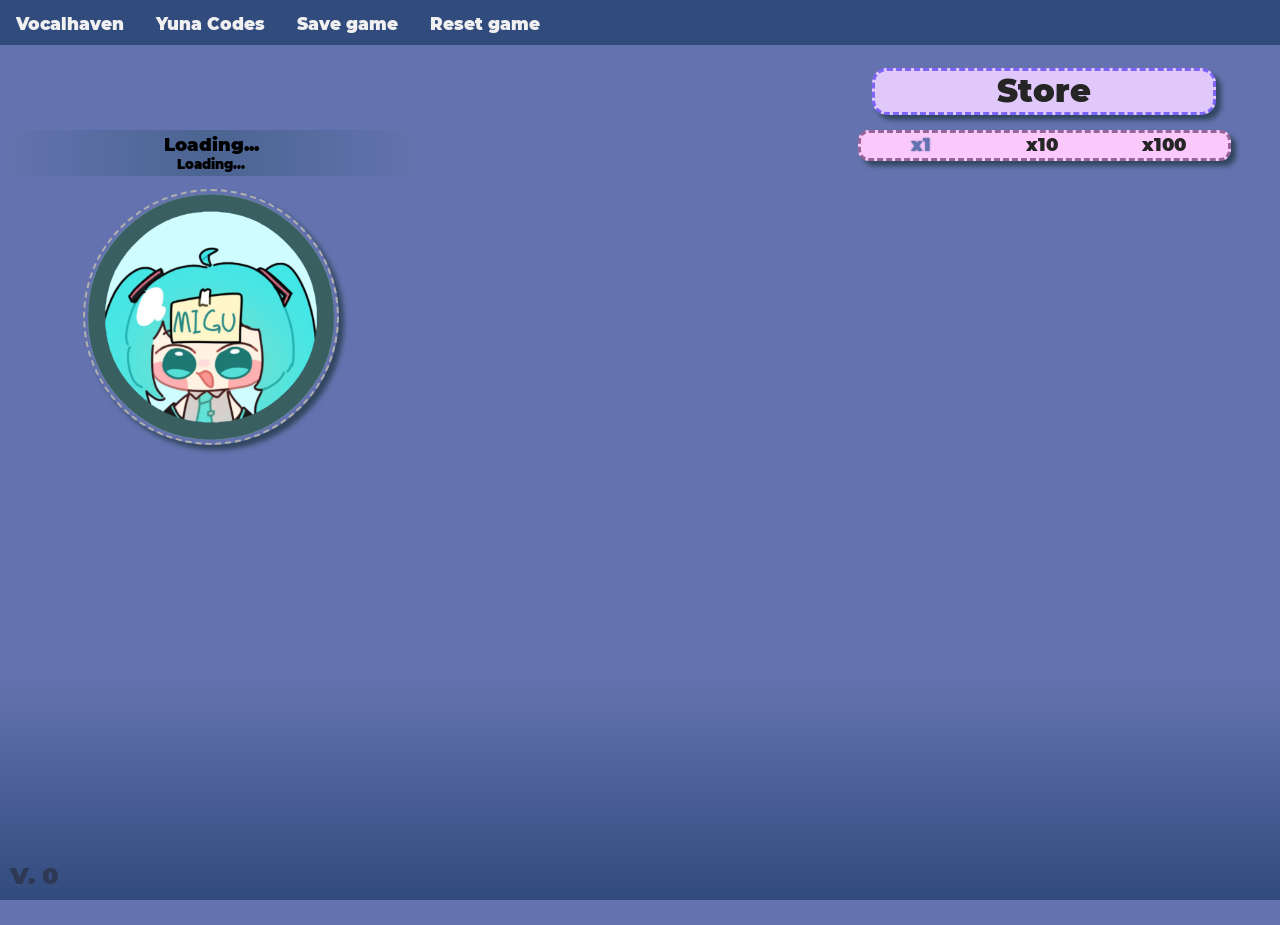
==== index.html @ e7ef1667 "renamed upgrades to products for whatever reason" ====
<!-- • • • • • • • • • • • • • • • •
Copyright (C) 2026 Yuna2077 - All rights Reserved
You may use, distribute or modify this code under the terms of AGPLv3 license.
    License: https://choosealicense.com/licenses/agpl-3.0/

This game is heavely inspired by cookie clicker.
I probaly have to revisit old functions to revise as this is my first project that includes the making of a "website game", i dont think that i will ever make localization happen tho...
 • • • • • • • • • • • • • • • • -->

<!DOCTYPE html>
<html lang="en">

<head>
    <meta charset="UTF-8">
    <meta name="viewport" content="width=device-width, initial-scale=1.0">

    <title>Vocaloid Clicker</title>

    <link href="./css/style.css" , rel="stylesheet">

    <script src="./scripts/main.js" ></script>
</head>

<body onload="game.startup()">
    <h2 class="version"; id="version">V. 0</h2>
    <div class="topbar">
        <a href="https://discord.gg/rPAMv59wPM">Vocalhaven</a> 
        <a href="https://discord.gg/sPQFM9Rj33">Yuna Codes</a>
        <button onclick="game.storage.save()">Save game</button>
        <button onclick="game.storage.reset()">Reset game</button>
    </div>
    <div>
        <div class="section left">
            <div class="sectionLeft info">
                <div class="title" ; style="height: 70%;" id="points_current">
                    Loading...
                </div>
                <div class="small title" style="height: 30%;" id="points_per_second">
                    Loading...
                </div>
            </div>
            <div class="main buttonAnchor">
                <button class="main button" ;
                    onclick="var a = game.helper.math.clickAmount(); game.data.songs += a; game.data.totalSongs += a;">
                </button>
            </div>
        </div>
        <div class="section middle">
            <div id="notes" ; class="notes"></div>
        </div>
        <div class="section right">
            <div  class="shopTitle">
                <h1>Store</h1>
            </div>
            <br>
            <div class="bulkButtons">
                <button onclick="game.onClicked('changeBulk', 1)" ; class="bulkButtonSelected" ; id="bulkButton1">x1</button>
                <button onclick="game.onClicked('changeBulk', 10)" ; class="bulkButton" ; id="bulkButton10">x10</button>
                <button onclick="game.onClicked('changeBulk', 100)" ; class="bulkButton" ; id="bulkButton100">x100</button>
            </div>
            <div id="products" ; class="product list"></div>
        </div>
        <div class="tooltip">
            
        </div>
    </div>
</body>

</html>

<!--  • • • • • • • • • • • • • • • •
    ╔═══════════════════════════════════════════════════════════════════════════════╗
    ║ ██╗   ██╗██╗   ██╗███╗   ██╗ █████╗       ██████╗ ██████╗ ██████╗ ███████╗
    ║ ╚██╗ ██╔╝██║   ██║████╗  ██║██╔══██╗     ██╔════╝██╔═══██╗██╔══██╗██╔════╝
    ║  ╚████╔╝ ██║   ██║██╔██╗ ██║███████║     ██║     ██║   ██║██║  ██║█████╗
    ║   ╚██╔╝  ██║   ██║██║╚██╗██║██╔══██║     ██║     ██║   ██║██║  ██║██╔══╝
    ║    ██║   ╚██████╔╝██║ ╚████║██║  ██║     ╚██████╗╚██████╔╝██████╔╝███████╗
    ║    ╚═╝    ╚═════╝ ╚═╝  ╚═══╝╚═╝  ╚═╝      ╚═════╝ ╚═════╝ ╚═════╝ ╚══════╝
    ╚═══════════════════════════════════════════════════════════════════════════════╝
 • • • • • • • • • • • • • • • • -->
---- css/style.css ----
:root {
    --color-main: rgb(100, 115, 175);
    --color-darker-main: rgb(75, 100, 145);
    --color-darkest-main: rgb(50, 75, 125);
    --color-secondary: rgb(150, 250, 175);
    --color-darker-secondary: rgb(150, 250, 175);
    --color-text: rgb(37, 37, 37);
    --color-text-brighter: rgb(175, 175, 175);
    --color-text-bright: rgb(240, 240, 240);
    --color-box-shadow: rgb(50, 70, 95);
}

@font-face {
    font-family: 'Montserrat-Black';
    src: url('../assets//font/Montserrat-Black.ttf') format('truetype');
}

html, body {
    width: 100%;
    height: 100%;
}

body {
    background: linear-gradient(180deg, var(--color-main) 0%, var(--color-main) 75%, var(--color-darkest-main) 100%);
    font-family: Montserrat-Black;
    overflow: hidden;
    user-select: none;
}

button, p, h1, h2, h3 {
    font-family: Montserrat-Black;
    color: var(--color-text)
}

div,span,h1,h2,h3,h4,h5,h6,p{
    margin:0;
    padding:0;
}

.version {
    position: absolute;
    left: 10px;
    bottom: 10px;
    color: rgb(250, 250,);
    opacity: 0.5;
}

.topbar {
    width: 100%;
    height: 5%;
    left: 0px;
    top: 0px;
    position: absolute;
    background-color: var(--color-darkest-main);
}

.topbar a {
  float: left;
  text-align: center;
  padding: 14px 16px;
  text-decoration: none;
  font-size: 17px;
  color: var(--color-text-bright);
  background-color: transparent;
  border: transparent;
}

.topbar button {
  float: left;
  text-align: center;
  padding: 14px 16px;
  text-decoration: none;
  font-size: 17px;
  color: var(--color-text-bright);
  background-color: transparent;
  border: transparent;
}

.topbar a:hover {
    color: var(--color-secondary);
    text-shadow: 0px 0px 5px var(--color-secondary);
}
.topbar button:hover {
    color: var(--color-secondary);
    text-shadow: 0px 0px 5px var(--color-secondary);
}

.section.left {
    left: 0px;
    top: 7.5%;
    bottom: 0%;
    width: 33%;
    height: 92.5%;
    position: absolute;
}

.sectionLeft.info {
    position: absolute;
    top: 7.5%;
    left: 0%;
    width: 100%;
    padding-top: 1%;
    padding-bottom: 1%;
    background: linear-gradient(90deg, var(--color-main) 0%, var(--color-darker-main) 50%, var(--color-main) 100%);
}

.main.buttonAnchor {
    position: absolute;
    left: 50%;
    top: 30%;
}

.main.button {
    width: 256px;
    height: 256px;
    left: -128px;
    top: -128px;
    position: absolute;
    box-shadow: 5px 5px 5px var(--color-box-shadow);
    border-radius: 100%;
    border-style: dashed;
    border-color: rgb(175, 175, 175);
    background: url(../assets/img/MiguCircle.png);
    background-size: cover;
}

.main.button:hover {
    width: 266px;
    height: 266px;
    left: -133px;
    top: -133px;
}

.main.button:active {
    width: 246px;
    height: 246px;
    left: -123px;
    top: -123px;

}

.main.buttonImage {
    width: 100%;

    content: url('../assets/images/MiguCircle.png');
}

.section.middle {
    left: 33.5%;
    top: 7.5%;
    bottom: 0%;
    width: 33%;
    height: 92.5%;
    position: absolute;
}

.notes {
    width: 100%;
    height: 30%;
    left: 0px;
    top: 70%;
    overflow-y: scroll;
    scrollbar-color: var(--color-darkest-main) transparent;
    scrollbar-width: thin;
    position: absolute;
}

.note {
    width: 90%;
    background-color: rgb(250, 200, 250);
    padding: 1em;
    box-shadow: 5px 5px 5px var(--color-box-shadow);
    border-radius: 15px;
    border-style: dashed;
    border-color: rgb(150, 100, 150);
}

.section.right {
    right: 0px;
    top: 7.5%;
    bottom: 0%;
    width: 33%;
    height: 92.5%;
    position: absolute;
}

.shopTitle {
    position: absolute;
    left: 3.5%;
    width: 80%;
    height: 5%;

    background: rgb(225, 200, 250);

    border-radius: 15px;
    border-style: dashed;
    border-color: rgb(125, 100, 250);

    box-shadow: 5px 5px 5px var(--color-box-shadow);
}

.shopTitle h1 {
    text-align: center;
}

.bulkButtons {
    position: absolute;
    top: 7.5%;
    width: 87%;
    height: 3%;

    display: grid;
    grid-template-columns: 33% 33% 33%;
    overflow: hidden;

    border-radius: 1ch;
    border-style: dashed;

    border-color: rgb(150, 100, 150);
    background-color: rgb(250, 200, 250);

    box-shadow: 5px 5px 5px var(--color-box-shadow);
}

.bulkButton {
    height: 100%;
    background-color: transparent;

    border-top-width: 0px;
    border-bottom-width: 0px;
    border-right-width: 0px;
    border-left-width: 0px;

    font-size: large;
}

.bulkButtonSelected {
    height: 100%;
    background-color: transparent;

    border-top-width: 0px;
    border-bottom-width: 0px;
    border-right-width: 0px;
    border-left-width: 0px;

    font-size: large;
    color: rgb(100, 115, 175);
    text-shadow: 0px 0px 2px rgb(100, 115, 175);
}

.bulkButton:hover {
    color: rgb(100, 115, 175);
    text-shadow: 0px 0px 2px rgb(100, 115, 175);
}

.product.list {
    position: absolute;
    top: 13%;

    width: 100%;
    height: 90%;

    overflow-y: scroll;
    scrollbar-color: var(--color-darkest-main) transparent;
    scrollbar-width: thin;
}

.product.holder {
    position: absolute;
    width: 100%;
    height: 8%;
}

.product.locked {
    position: absolute;
    height: 100%;
    width: 90%;
    background-color: rgb(150, 200, 150);
    padding: 1em;
    box-shadow: 5px 5px 5px var(--color-box-shadow);
    border-radius: 15px;
    border-style: dashed;
    border-color: rgb(50, 100, 50);
}

.product.unlocked {
    position: absolute;
    height: 100%;
    width: 90%;
    background-color: rgb(200, 250, 200);
    padding: 1em;
    box-shadow: 5px 5px 5px var(--color-box-shadow);
    border-radius: 15px;
    border-style: dashed;
    border-color: rgb(100, 150, 100);
}

.product.unlocked:hover {
    background-color: rgb(175, 225, 175);
}

.product.title {
    position: absolute;
    left: 10px;
    top: 10px;
    text-align: left;
}

.product.sub_title {
    position: absolute;
    left: 10px;
    bottom: 10px;
    text-align: left;
}

.product.amount {
    position: absolute;
    right: 15%;
    top: 15%;
    text-align: right;
    font-size: 35px;
    opacity: 0.5;
}

.title {
    font-size: large;
    text-align: center;
    width: 100%;
}

.medium.title {
    font-size: medium;
    text-align: center;
    width: 100%;
}

.small.title {
    font-size: small;
    text-align: center;
    width: 100%;
}
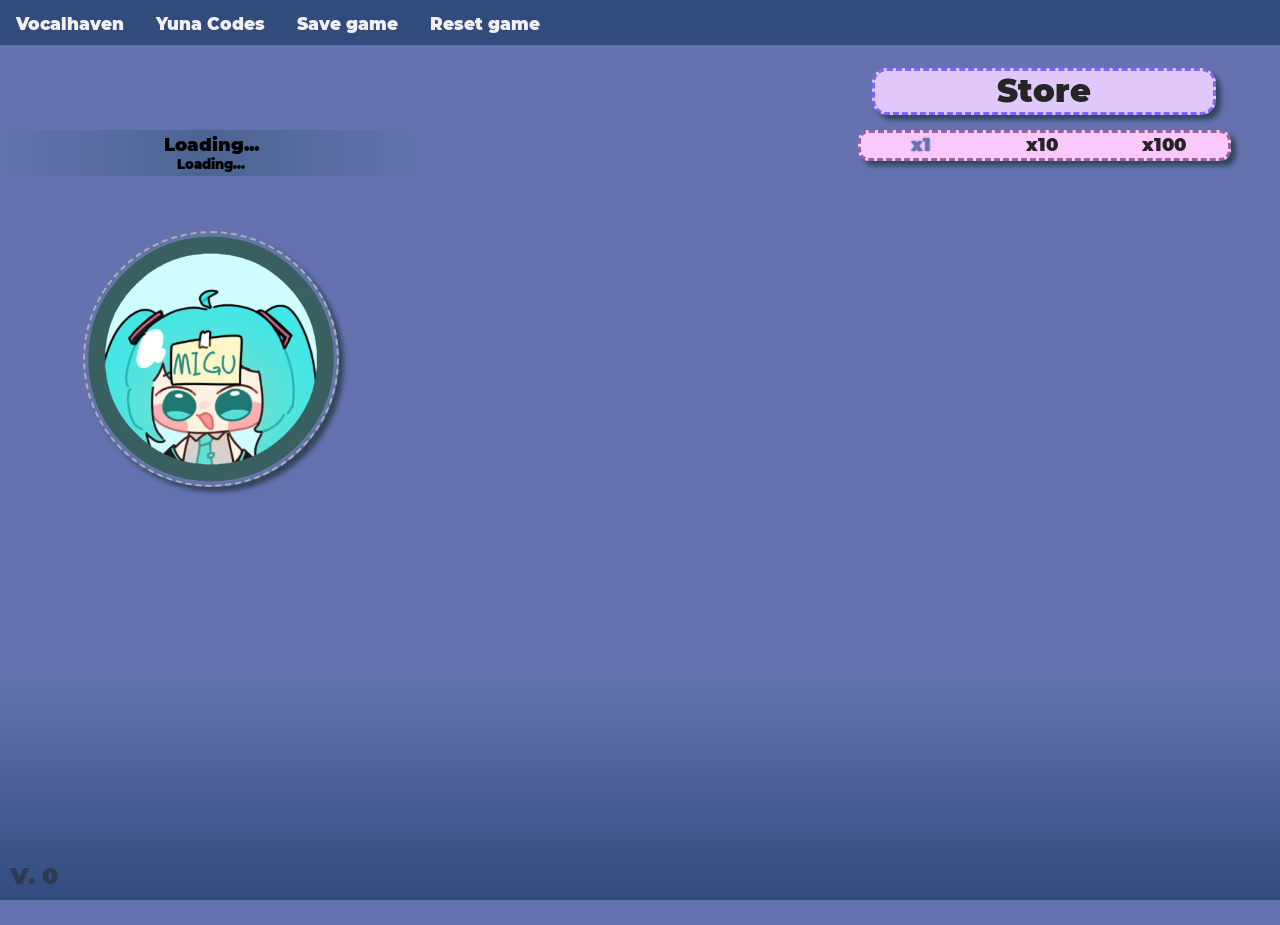
==== commit 31887c5b: "added a useless click effect and a few screenshots to remember the websites progress >.>" ====
--- a/index.html
+++ b/index.html
@@ -41,7 +41,7 @@
             </div>
             <div class="main buttonAnchor">
                 <button class="main button" ;
-                    onclick="var a = game.helper.math.clickAmount(); game.data.songs += a; game.data.totalSongs += a;">
+                    onclick="game.onClicked('mainButton');">
                 </button>
             </div>
         </div>
--- a/css/style.css
+++ b/css/style.css
@@ -107,7 +107,7 @@
 .main.buttonAnchor {
     position: absolute;
     left: 50%;
-    top: 30%;
+    top: 35%;
 }
 
 .main.button {
@@ -122,6 +122,9 @@
     border-color: rgb(175, 175, 175);
     background: url(../assets/img/MiguCircle.png);
     background-size: cover;
+
+    transition-duration: 75ms;
+    transition-timing-function: ease-in-out;
 }
 
 .main.button:hover {
@@ -143,6 +146,47 @@
     width: 100%;
 
     content: url('../assets/images/MiguCircle.png');
+}
+
+div.buttonClickEffect {
+    position: fixed;
+    box-sizing: border-box;
+    border-style: hidden;
+
+    font-size: 35px;
+    color: rgb(0, 0, 0);
+
+    z-index: 99999;
+    pointer-events: none;
+}
+
+div.clickEffect {
+	position: fixed;
+	box-sizing: border-box;
+
+	border-style: dashed;
+	border-color: rgb(0, 0, 0);
+	border-radius: 50%;
+
+	animation: clickEffect 0.4s ease-out;
+
+	z-index: 99999;
+    pointer-events: none;
+}
+
+@keyframes clickEffect{
+	0%{
+		opacity: 0.5;
+		width: 0.5em; height: 0.5em;
+		margin: -0.25em;
+		border-width: 0.5rem;
+	}
+	100%{
+		opacity: 0;
+		width: 15em; height: 15em;
+		margin: -7.5em;
+		border-width: 0.03rem;
+	}
 }
 
 .section.middle {
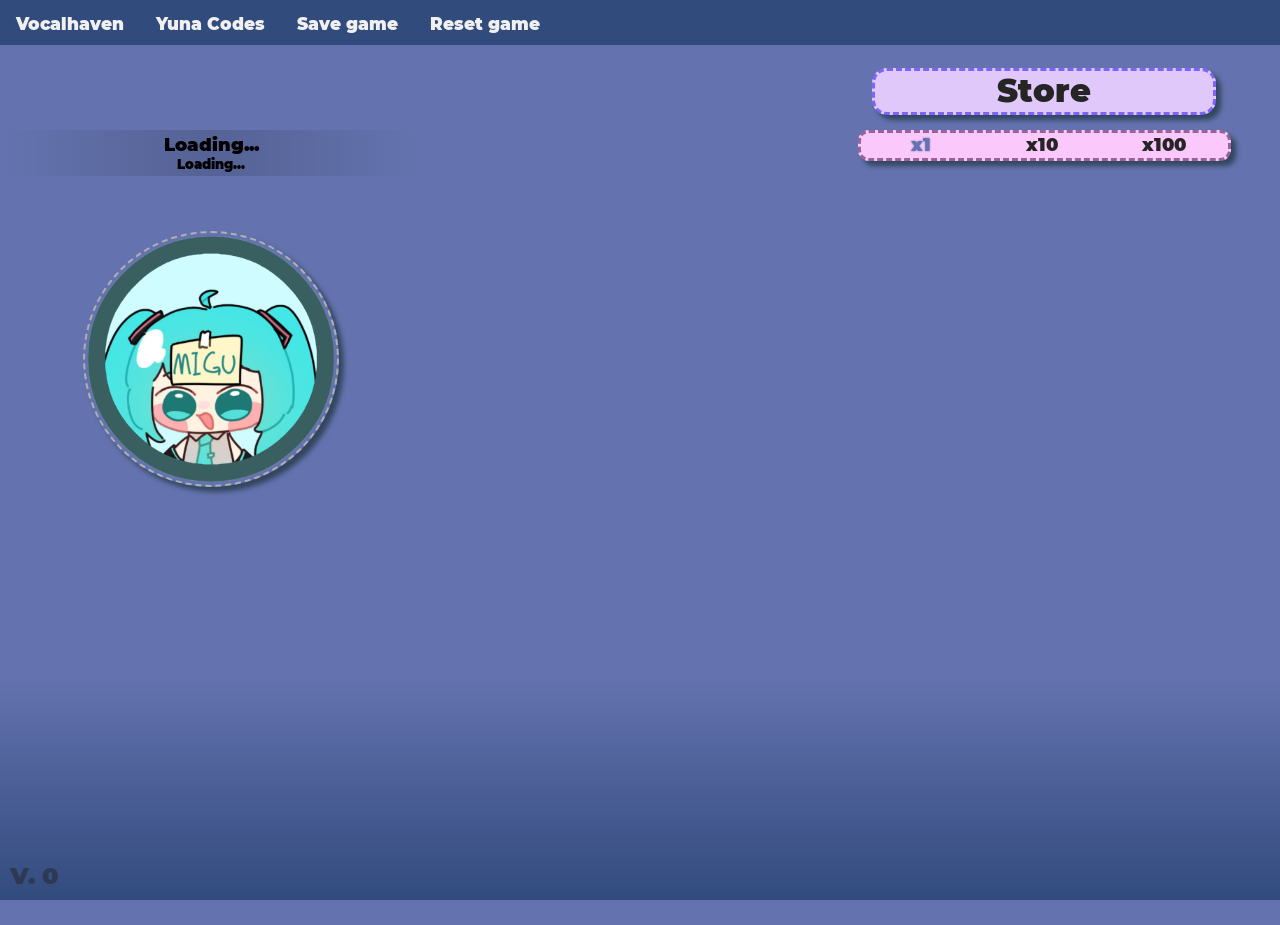
==== commit e11b99ed: "Added background wich is def not made in a silly way" ====
--- a/index.html
+++ b/index.html
@@ -22,6 +22,7 @@
 </head>
 
 <body onload="game.startup()">
+    <div class="background"; id="background"></div>
     <h2 class="version"; id="version">V. 0</h2>
     <div class="topbar">
         <a href="https://discord.gg/rPAMv59wPM">Vocalhaven</a> 
--- a/css/style.css
+++ b/css/style.css
@@ -45,6 +45,10 @@
     opacity: 0.5;
 }
 
+.background {
+    opacity: 0.1;
+}
+
 .topbar {
     width: 100%;
     height: 5%;
@@ -101,7 +105,8 @@
     width: 100%;
     padding-top: 1%;
     padding-bottom: 1%;
-    background: linear-gradient(90deg, var(--color-main) 0%, var(--color-darker-main) 50%, var(--color-main) 100%);
+    /* background: linear-gradient(90deg, var(--color-main) 0%, var(--color-darker-main) 50%, var(--color-main) 100%); */
+    background: linear-gradient(90deg, rgba(0, 0, 0, 0) 0%, rgba(0, 0, 0, 0.15) 50%, rgba(0, 0, 0, 0) 100%);
 }
 
 .main.buttonAnchor {
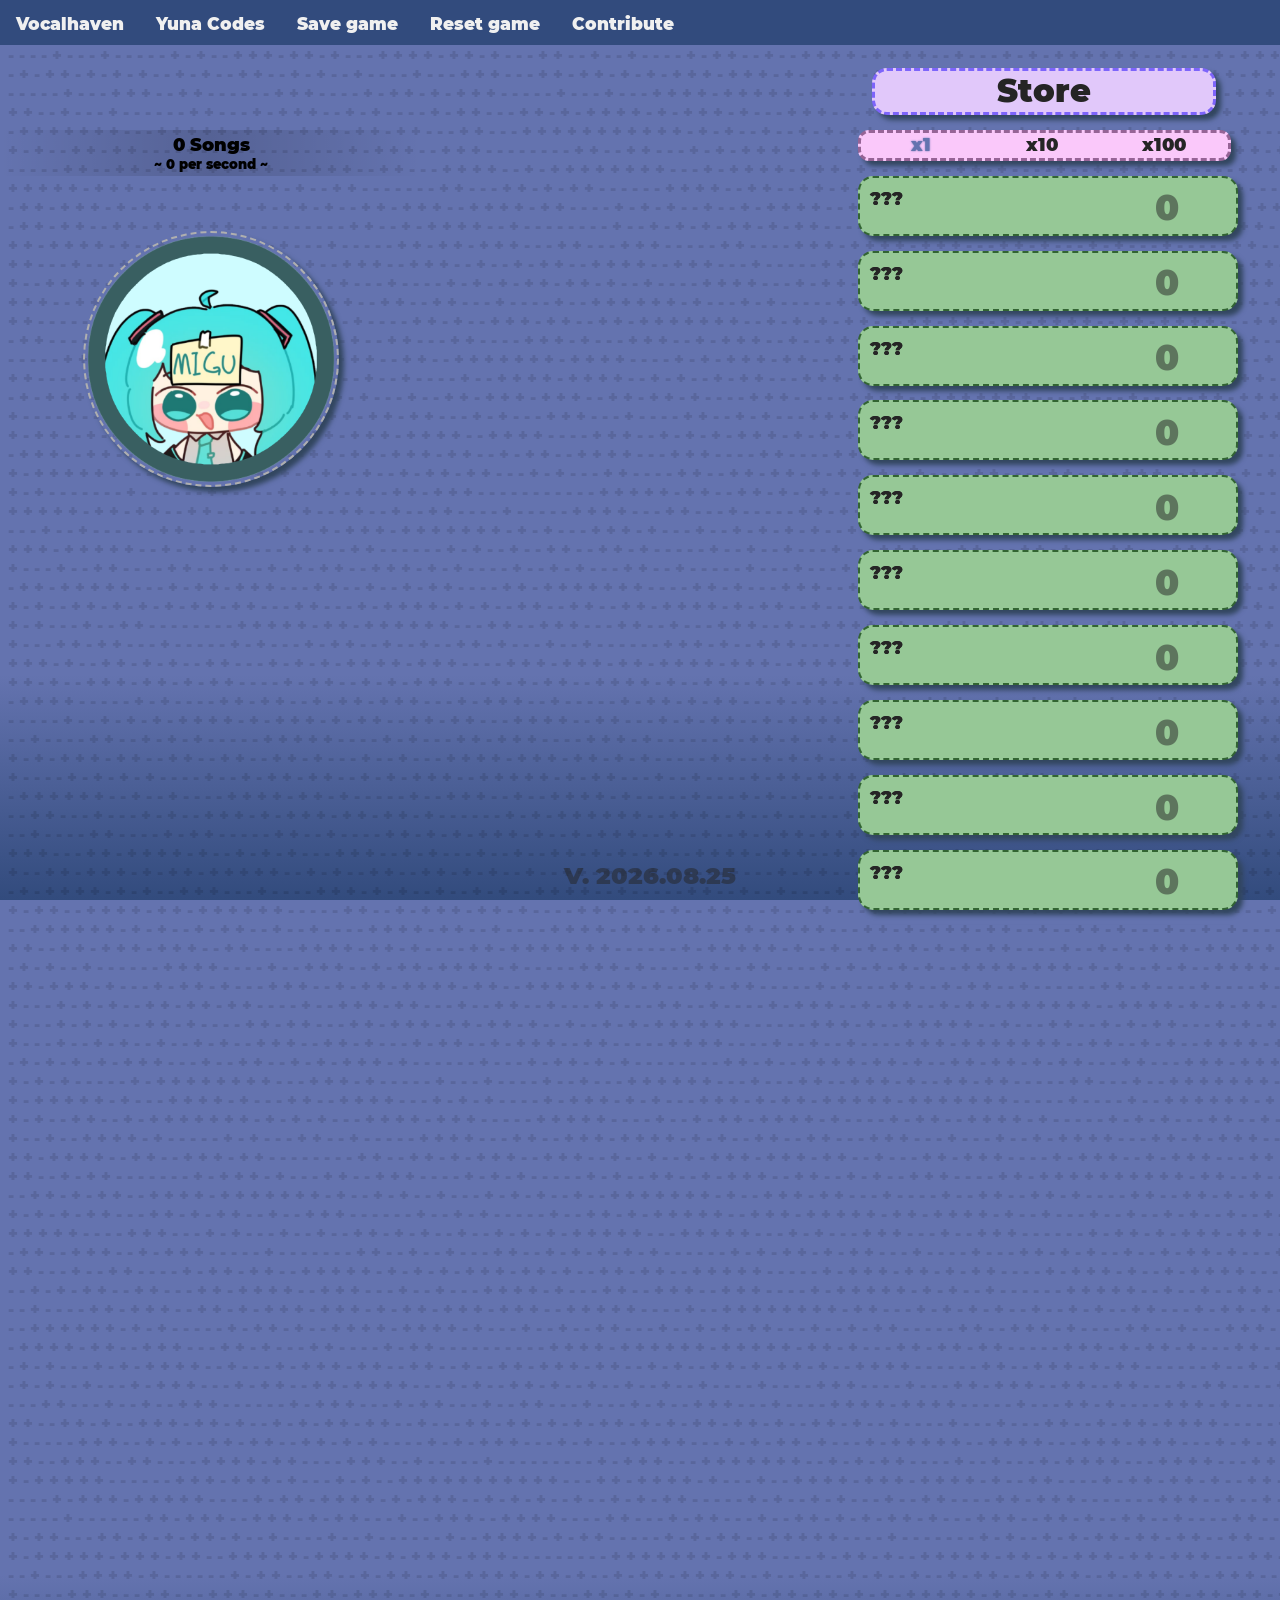
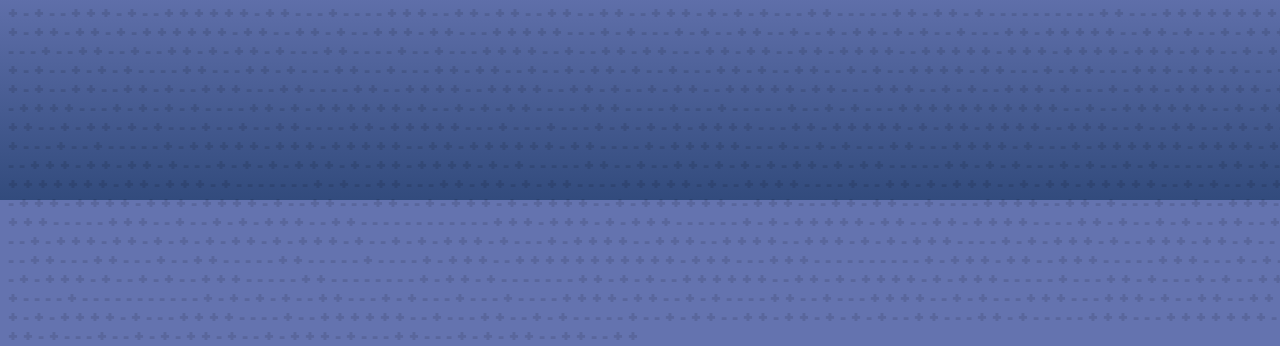
==== commit c3208055: "Contribute info added to topbar" ====
--- a/index.html
+++ b/index.html
@@ -29,6 +29,7 @@
         <a href="https://discord.gg/sPQFM9Rj33">Yuna Codes</a>
         <button onclick="game.storage.save()">Save game</button>
         <button onclick="game.storage.reset()">Reset game</button>
+        <button onclick="document.querySelector('#contribute').style.visibility = (document.querySelector('#contribute').style.visibility == 'hidden') ? 'visible' : 'hidden';" >Contribute</button>
     </div>
     <div>
         <div class="section left">
@@ -64,6 +65,20 @@
         <div class="tooltip">
             
         </div>
+        <div class="contribute"; id="contribute" >
+            <h2>Want to contribute?</h2>
+            <br>
+            <h3>- Images</h3>
+            <p>1. No freaky, nsfw or other things that should be common sense.</p>
+            <p>2. To add images hit me up (Discord: yuna.2077, Matrix: @yuna2077:matrix.org, Github: JustYuna).</p>
+            <p>3. Style is not really relevant.</p>
+            <br>
+            <h3>~ Code ~</h3>
+            <p>Feel free to suggest me optimizations or future update ideas</p>
+            <br>
+            <h3>⚠️ Note ⚠️</h3>
+            <p>It is not guaranteed that i will include everything sent to me.</p>
+        </div>
     </div>
 </body>
 
--- a/css/style.css
+++ b/css/style.css
@@ -1,4 +1,10 @@
-:root {
+/* • • • • • • • • • • • • • • • •
+Copyright (C) 2026 Yuna2077 - All rights Reserved
+You may use, distribute or modify this code under the terms of AGPLv3 license.
+    License: https://choosealicense.com/licenses/agpl-3.0/
+ • • • • • • • • • • • • • • • • */
+ 
+ :root {
     --color-main: rgb(100, 115, 175);
     --color-darker-main: rgb(75, 100, 145);
     --color-darkest-main: rgb(50, 75, 125);
@@ -47,6 +53,26 @@
 
 .background {
     opacity: 0.1;
+}
+
+.contribute {
+    position: absolute;
+    left: 33%;
+    top: 15%;
+    width: 30%;
+
+    padding: 0.5em;
+    border-style: dashed;
+    border-radius: 25px;
+    border-color: rgb(100, 150, 100);
+
+    background: rgb(200, 250, 200);
+
+    visibility: hidden;
+}
+.contribute h3, h2 {
+    width: 100%;
+    text-align: center;
 }
 
 .topbar {
@@ -387,4 +413,15 @@
     font-size: small;
     text-align: center;
     width: 100%;
-}+}
+
+/*  • • • • • • • • • • • • • • • •
+    ╔═══════════════════════════════════════════════════════════════════════════════╗
+    ║ ██╗   ██╗██╗   ██╗███╗   ██╗ █████╗       ██████╗ ██████╗ ██████╗ ███████╗
+    ║ ╚██╗ ██╔╝██║   ██║████╗  ██║██╔══██╗     ██╔════╝██╔═══██╗██╔══██╗██╔════╝
+    ║  ╚████╔╝ ██║   ██║██╔██╗ ██║███████║     ██║     ██║   ██║██║  ██║█████╗
+    ║   ╚██╔╝  ██║   ██║██║╚██╗██║██╔══██║     ██║     ██║   ██║██║  ██║██╔══╝
+    ║    ██║   ╚██████╔╝██║ ╚████║██║  ██║     ╚██████╗╚██████╔╝██████╔╝███████╗
+    ║    ╚═╝    ╚═════╝ ╚═╝  ╚═══╝╚═╝  ╚═╝      ╚═════╝ ╚═════╝ ╚═════╝ ╚══════╝
+    ╚═══════════════════════════════════════════════════════════════════════════════╝
+ • • • • • • • • • • • • • • • • */
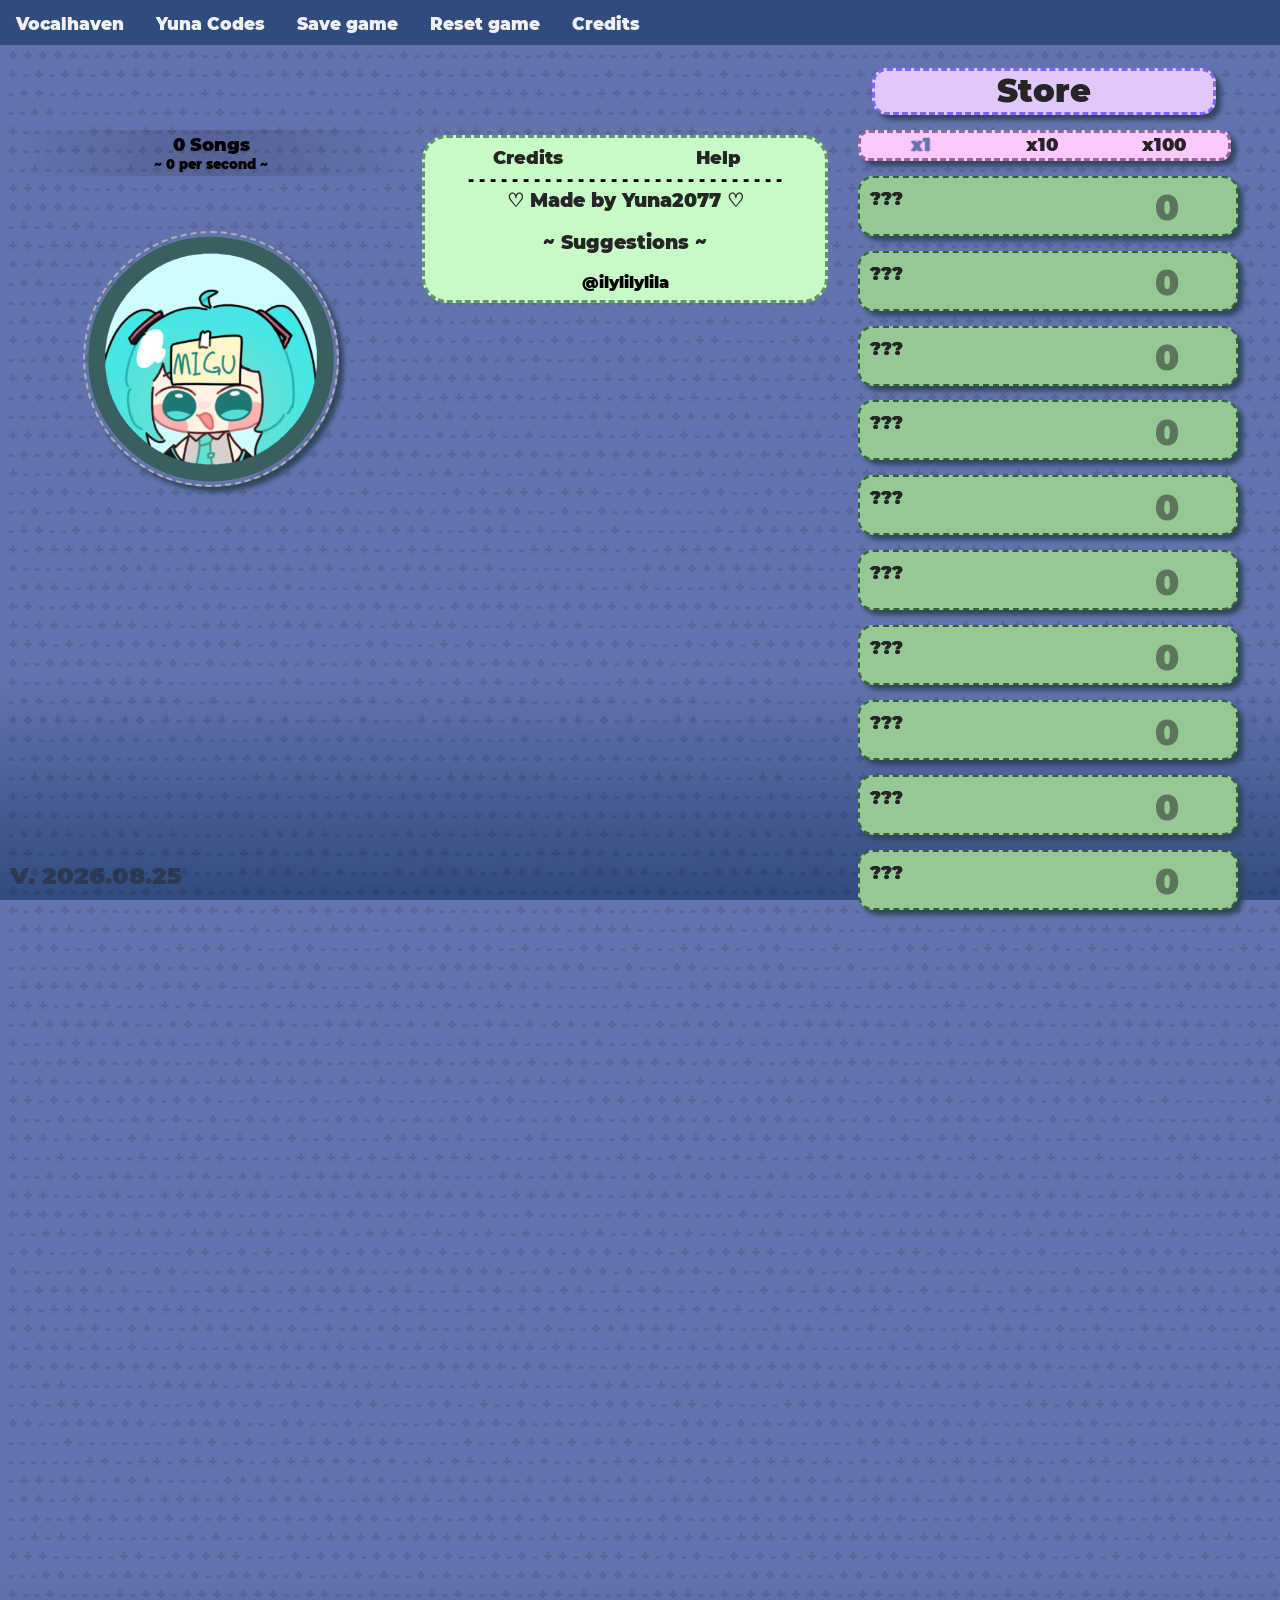
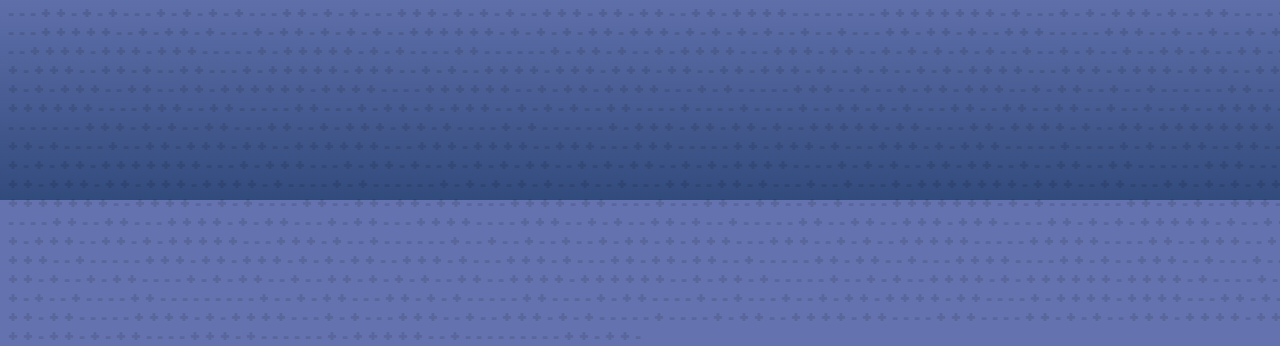
==== commit 09977f9f: "Better credits menu" ====
--- a/index.html
+++ b/index.html
@@ -29,7 +29,7 @@
         <a href="https://discord.gg/sPQFM9Rj33">Yuna Codes</a>
         <button onclick="game.storage.save()">Save game</button>
         <button onclick="game.storage.reset()">Reset game</button>
-        <button onclick="document.querySelector('#contribute').style.visibility = (document.querySelector('#contribute').style.visibility == 'hidden') ? 'visible' : 'hidden';" >Contribute</button>
+        <button onclick="document.querySelector('#contribute').style.visibility = (document.querySelector('#contribute').style.visibility == 'hidden') ? 'visible' : 'hidden';" >Credits</button>
     </div>
     <div>
         <div class="section left">
@@ -66,18 +66,32 @@
             
         </div>
         <div class="contribute"; id="contribute" >
-            <h2>Want to contribute?</h2>
-            <br>
-            <h3>- Images</h3>
-            <p>1. No freaky, nsfw or other things that should be common sense.</p>
-            <p>2. To add images hit me up (Discord: yuna.2077, Matrix: @yuna2077:matrix.org, Github: JustYuna).</p>
-            <p>3. Style is not really relevant.</p>
-            <br>
-            <h3>~ Code ~</h3>
-            <p>Feel free to suggest me optimizations or future update ideas</p>
-            <br>
-            <h3>⚠️ Note ⚠️</h3>
-            <p>It is not guaranteed that i will include everything sent to me.</p>
+            <div class="contributeButtons">
+                <button class="contributeButton"; onclick="document.querySelector('#contribute_help').style.display = 'none'; document.querySelector('#contribute_credits').style.display = ''" >Credits</button>
+                <button class="contributeButton"; onclick="document.querySelector('#contribute_help').style.display = ''; document.querySelector('#contribute_credits').style.display = 'none'" >Help</button>
+            </div>
+            <h4>- - - - - - - - - - - - - - - - - - - - - - - - - - - - -</h4>
+            <div id="contribute_help"; style="display: none;" >
+                <h2>Want to contribute?</h2>
+                <br>
+                <h3>- Images ~</h3>
+                <p>1. No freaky, nsfw or other things that should be common sense.</p>
+                <p>2. To add images hit me up (Discord: yuna.2077, Matrix: @yuna2077:matrix.org, Github: JustYuna).</p>
+                <p>3. Style is not really relevant.</p>
+                <br>
+                <h3>~ Code ~</h3>
+                <p>Feel free to suggest me optimizations or future update ideas</p>
+                <br>
+                <h3>⚠️ Note ⚠️</h3>
+                <p>It is not guaranteed that i will include everything sent to me.</p>
+            </div>
+            <div id="contribute_credits" >
+                <h3>♡ Made by Yuna2077 ♡</h3>
+                <br>
+                <h3>~ Suggestions ~</h3>
+                <br>
+                <h4>@ilylilylila</h4>
+            </div>
         </div>
     </div>
 </body>
--- a/css/style.css
+++ b/css/style.css
@@ -68,11 +68,36 @@
 
     background: rgb(200, 250, 200);
 
-    visibility: hidden;
-}
-.contribute h3, h2 {
-    width: 100%;
-    text-align: center;
+    visibility: visible;
+}
+.contribute h2 {
+    width: 100%;
+    text-align: center;
+}
+.contribute h3 {
+    width: 100%;
+    text-align: center;
+}
+.contribute h4 {
+    width: 100%;
+    text-align: center;
+}
+.contributeButtons {
+    width: 100%;
+    height: 25%;
+
+
+    display: grid;
+    grid-template-columns: 49.5% 49.5%;
+}
+.contributeButton {
+    border: none;
+    background: none;
+    font-size: large;
+}
+.contributeButton:hover {
+    color: rgb(100, 150, 200);
+    text-shadow: 0px 0px 2px rgb(100, 150, 200);
 }
 
 .topbar {
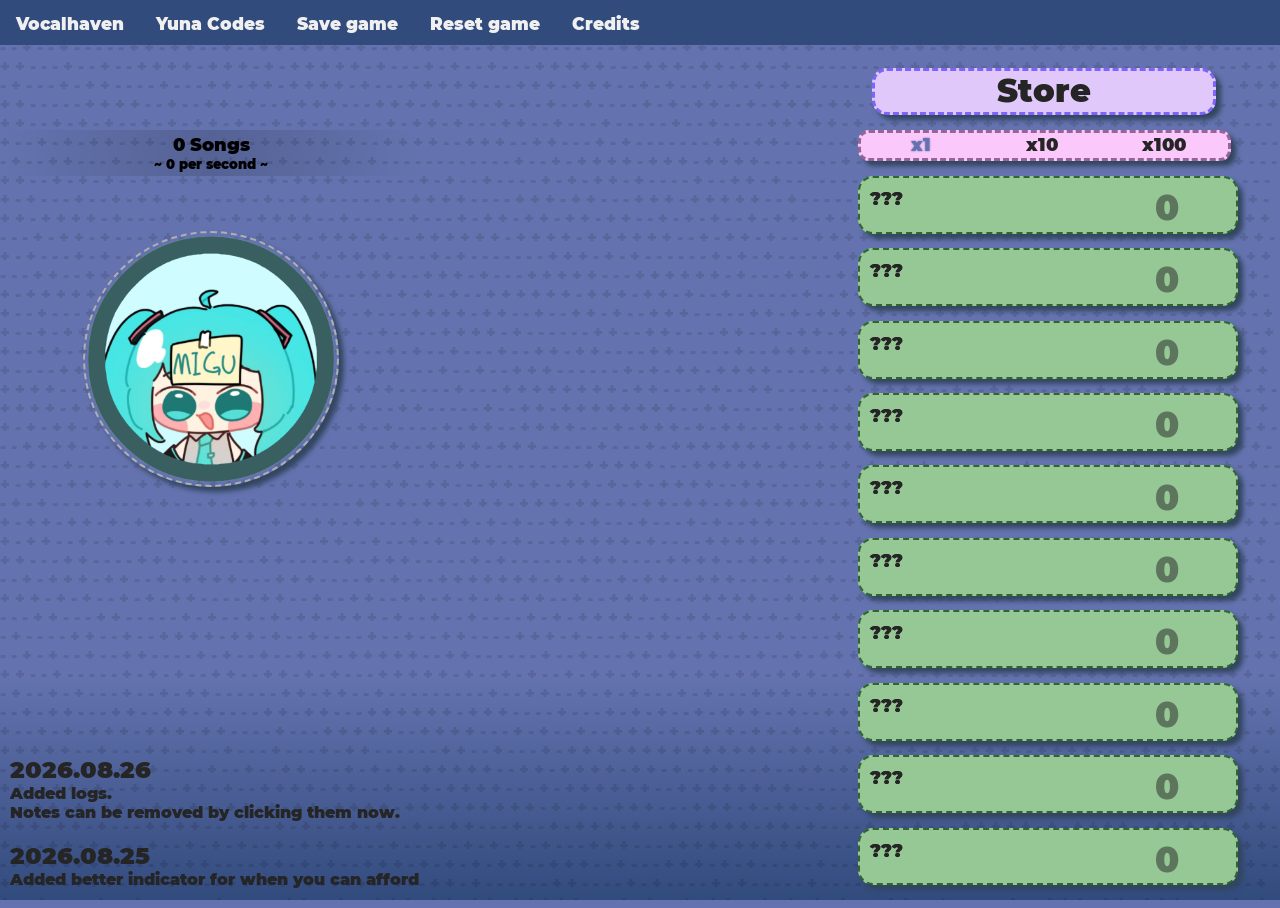
==== commit f43c582b: "Added logs Notes can be now removed by clicking them Fixed a bit of css" ====
--- a/index.html
+++ b/index.html
@@ -23,7 +23,6 @@
 
 <body onload="game.startup()">
     <div class="background"; id="background"></div>
-    <h2 class="version"; id="version">V. 0</h2>
     <div class="topbar">
         <a href="https://discord.gg/rPAMv59wPM">Vocalhaven</a> 
         <a href="https://discord.gg/sPQFM9Rj33">Yuna Codes</a>
@@ -93,6 +92,7 @@
                 <h4>@ilylilylila</h4>
             </div>
         </div>
+        <div id="logs"; class="logs"></div>
     </div>
 </body>
 
--- a/css/style.css
+++ b/css/style.css
@@ -27,10 +27,19 @@
 }
 
 body {
+	-webkit-touch-callout: none;
+	-webkit-user-select: none;
+	-khtml-user-select: none;
+	-moz-user-select: -moz-none;
+	-moz-user-select: none;
+	-ms-user-select: none;
+	user-select: none;
+	touch-action: manipulation;
+
     background: linear-gradient(180deg, var(--color-main) 0%, var(--color-main) 75%, var(--color-darkest-main) 100%);
     font-family: Montserrat-Black;
     overflow: hidden;
-    user-select: none;
+	
 }
 
 button, p, h1, h2, h3 {
@@ -43,16 +52,27 @@
     padding:0;
 }
 
-.version {
+.logs {
     position: absolute;
     left: 10px;
     bottom: 10px;
-    color: rgb(250, 250,);
-    opacity: 0.5;
+    background: none;
+    width: 33%;
+    height: 15%;
+
+    overflow-y: scroll;
+    scrollbar-color: var(--color-darkest-main) transparent;
+    scrollbar-width: thin;
 }
 
 .background {
+    position: absolute;
+    left: 0%;
+    bottom: 0%;
     opacity: 0.1;
+    width: 100%;
+    height: 100%;
+    overflow: hidden;
 }
 
 .contribute {
@@ -68,7 +88,7 @@
 
     background: rgb(200, 250, 200);
 
-    visibility: visible;
+    visibility: hidden;
 }
 .contribute h2 {
     width: 100%;
@@ -358,7 +378,7 @@
     top: 13%;
 
     width: 100%;
-    height: 90%;
+    height: 87%;
 
     overflow-y: scroll;
     scrollbar-color: var(--color-darkest-main) transparent;
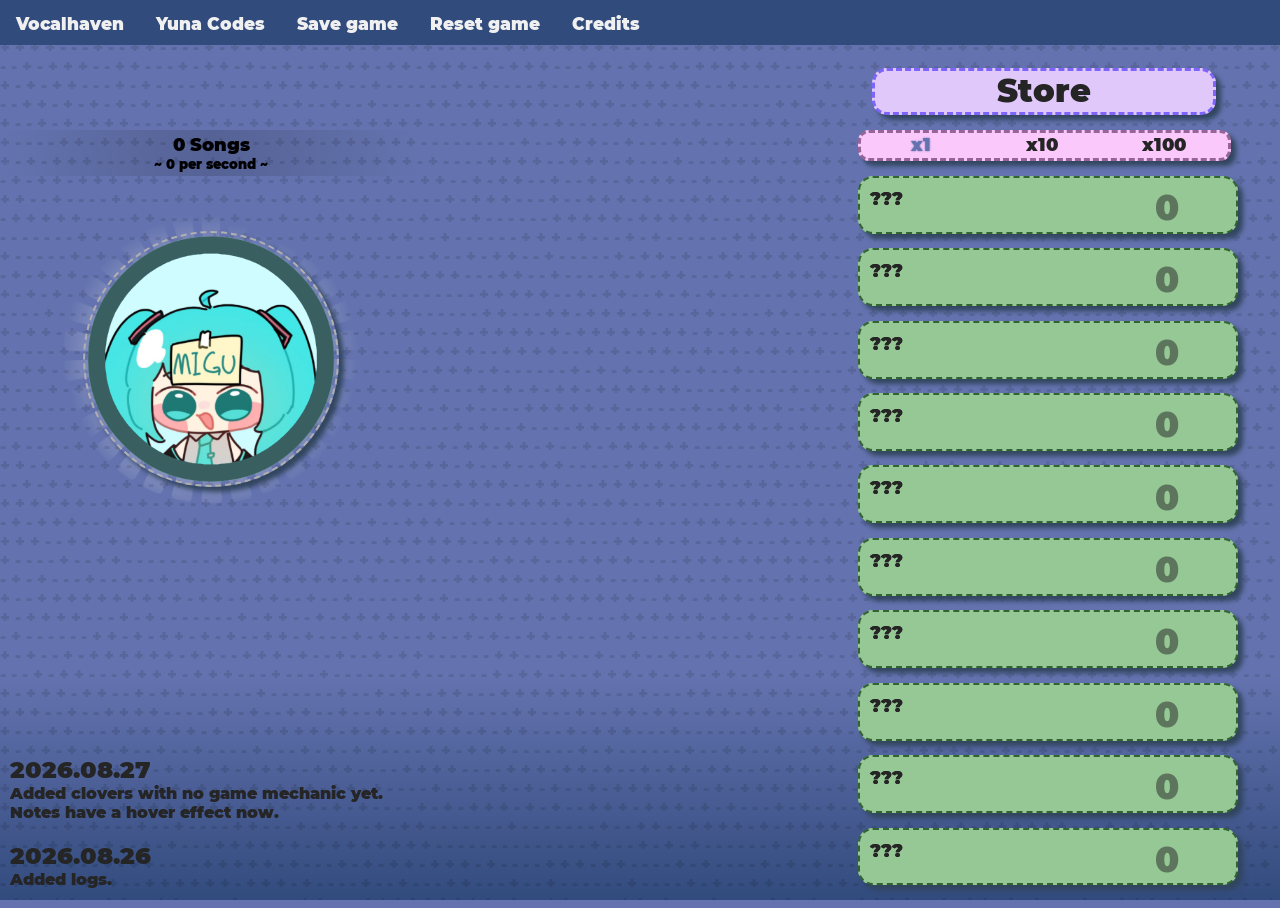
==== commit 84fc294e: "Added clovers with no game mechanic yet. Added Notes have a hover effect now" ====
--- a/index.html
+++ b/index.html
@@ -44,6 +44,7 @@
                 <button class="main button" ;
                     onclick="game.onClicked('mainButton');">
                 </button>
+                <div class="main sunrays"></div>
             </div>
         </div>
         <div class="section middle">
--- a/css/style.css
+++ b/css/style.css
@@ -224,6 +224,19 @@
     content: url('../assets/images/MiguCircle.png');
 }
 
+.main.sunrays {
+    position: absolute;
+    width: 296px;
+    height: 296px;
+    left: -148px;
+    top: -148px;
+
+    background: url(../assets/img/sunrays.png);
+    background-size: cover;
+
+    z-index: -1;
+}
+
 div.buttonClickEffect {
     position: fixed;
     box-sizing: border-box;
@@ -293,6 +306,16 @@
     border-radius: 15px;
     border-style: dashed;
     border-color: rgb(150, 100, 150);
+    transition-duration: 150ms;
+}
+.note:hover {
+    width: 90%;
+    background-color: rgb(250, 150, 150);
+    padding: 1em;
+    box-shadow: 5px 5px 5px var(--color-box-shadow);
+    border-radius: 15px;
+    border-style: dashed;
+    border-color: rgb(150, 50, 50);
 }
 
 .section.right {
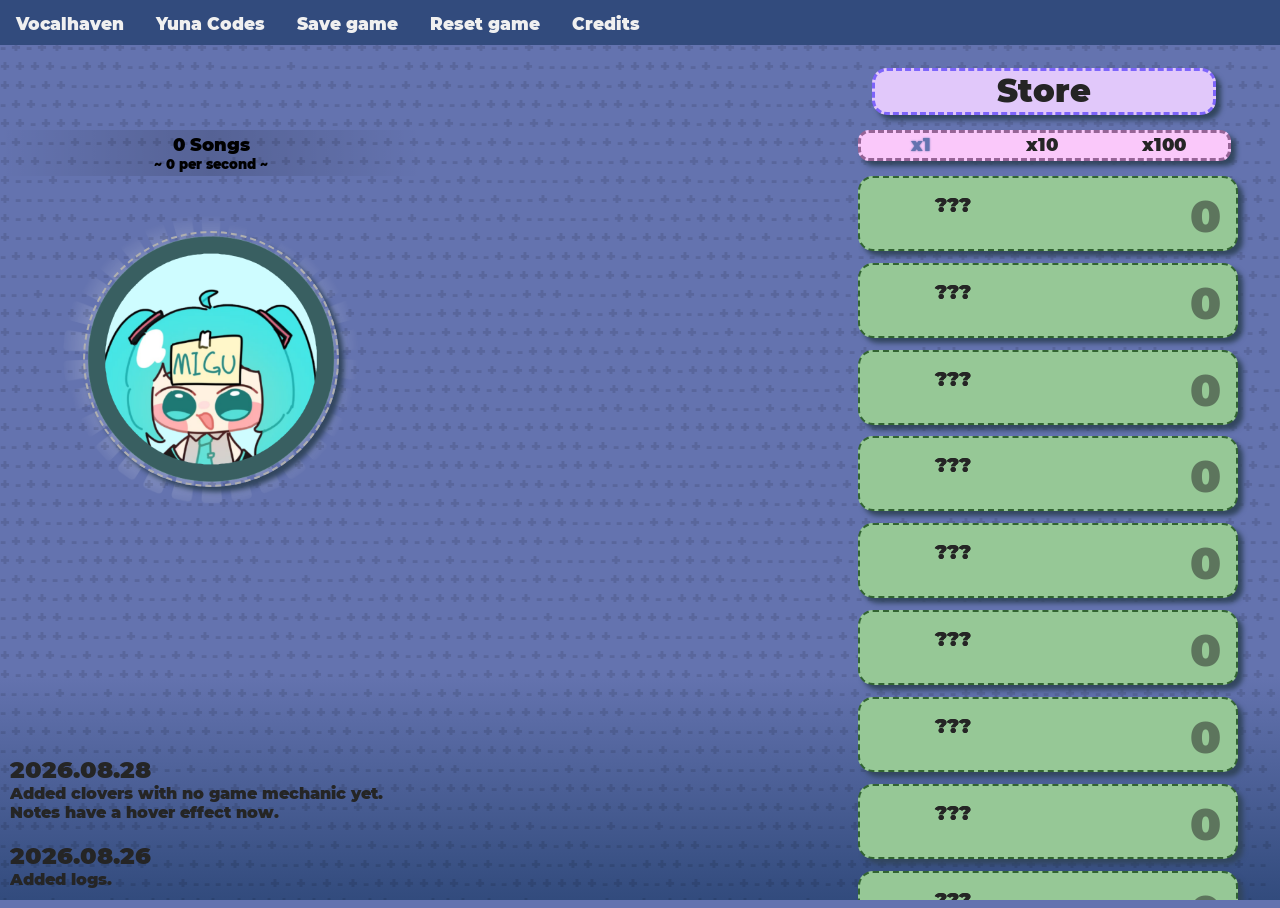
==== commit a7a89b68: "Added images to products, added temporary solution for clove reward" ====
--- a/index.html
+++ b/index.html
@@ -90,7 +90,11 @@
                 <br>
                 <h3>~ Suggestions ~</h3>
                 <br>
-                <h4>@ilylilylila</h4>
+                <h4>DC: @lily_it. (Lily)</h4>
+                <br>
+                <h3>~ Artist ~</h3>
+                <br>
+                <h4>DC: @littlefatplatypus (Rory)</h4>
             </div>
         </div>
         <div id="logs"; class="logs"></div>
--- a/css/style.css
+++ b/css/style.css
@@ -411,31 +411,33 @@
 .product.holder {
     position: absolute;
     width: 100%;
-    height: 8%;
+    height: 10%;
 }
 
 .product.locked {
     position: absolute;
-    height: 100%;
+    height: 75px;
     width: 90%;
     background-color: rgb(150, 200, 150);
-    padding: 1em;
-    box-shadow: 5px 5px 5px var(--color-box-shadow);
+    box-shadow: 5px 5px 5px var(--color-box-shadow);
+
     border-radius: 15px;
     border-style: dashed;
     border-color: rgb(50, 100, 50);
+    padding: 0;
 }
 
 .product.unlocked {
     position: absolute;
-    height: 100%;
+    height: 75px;
     width: 90%;
     background-color: rgb(200, 250, 200);
-    padding: 1em;
-    box-shadow: 5px 5px 5px var(--color-box-shadow);
+    box-shadow: 5px 5px 5px var(--color-box-shadow);
+
     border-radius: 15px;
     border-style: dashed;
     border-color: rgb(100, 150, 100);
+    padding: 0;
 }
 
 .product.unlocked:hover {
@@ -444,25 +446,36 @@
 
 .product.title {
     position: absolute;
+    left: 75px;
+    top: 15px;
+    text-align: left;
+
+    font-size: 20px;
+}
+
+.product.sub_title {
+    position: absolute;
+    left: 75px;
+    top: 40px;
+    text-align: left;
+    font-size: 15px;
+}
+
+.product.amount {
+    position: absolute;
+    right: 15px;
+    top: 10px;
+    text-align: right;
+    font-size: 45px;
+    opacity: 0.5;
+}
+
+.product.icon {
+    position: absolute;
+    height: 55px;
+    width: 55px;
+    top: 10px;
     left: 10px;
-    top: 10px;
-    text-align: left;
-}
-
-.product.sub_title {
-    position: absolute;
-    left: 10px;
-    bottom: 10px;
-    text-align: left;
-}
-
-.product.amount {
-    position: absolute;
-    right: 15%;
-    top: 15%;
-    text-align: right;
-    font-size: 35px;
-    opacity: 0.5;
 }
 
 .title {
